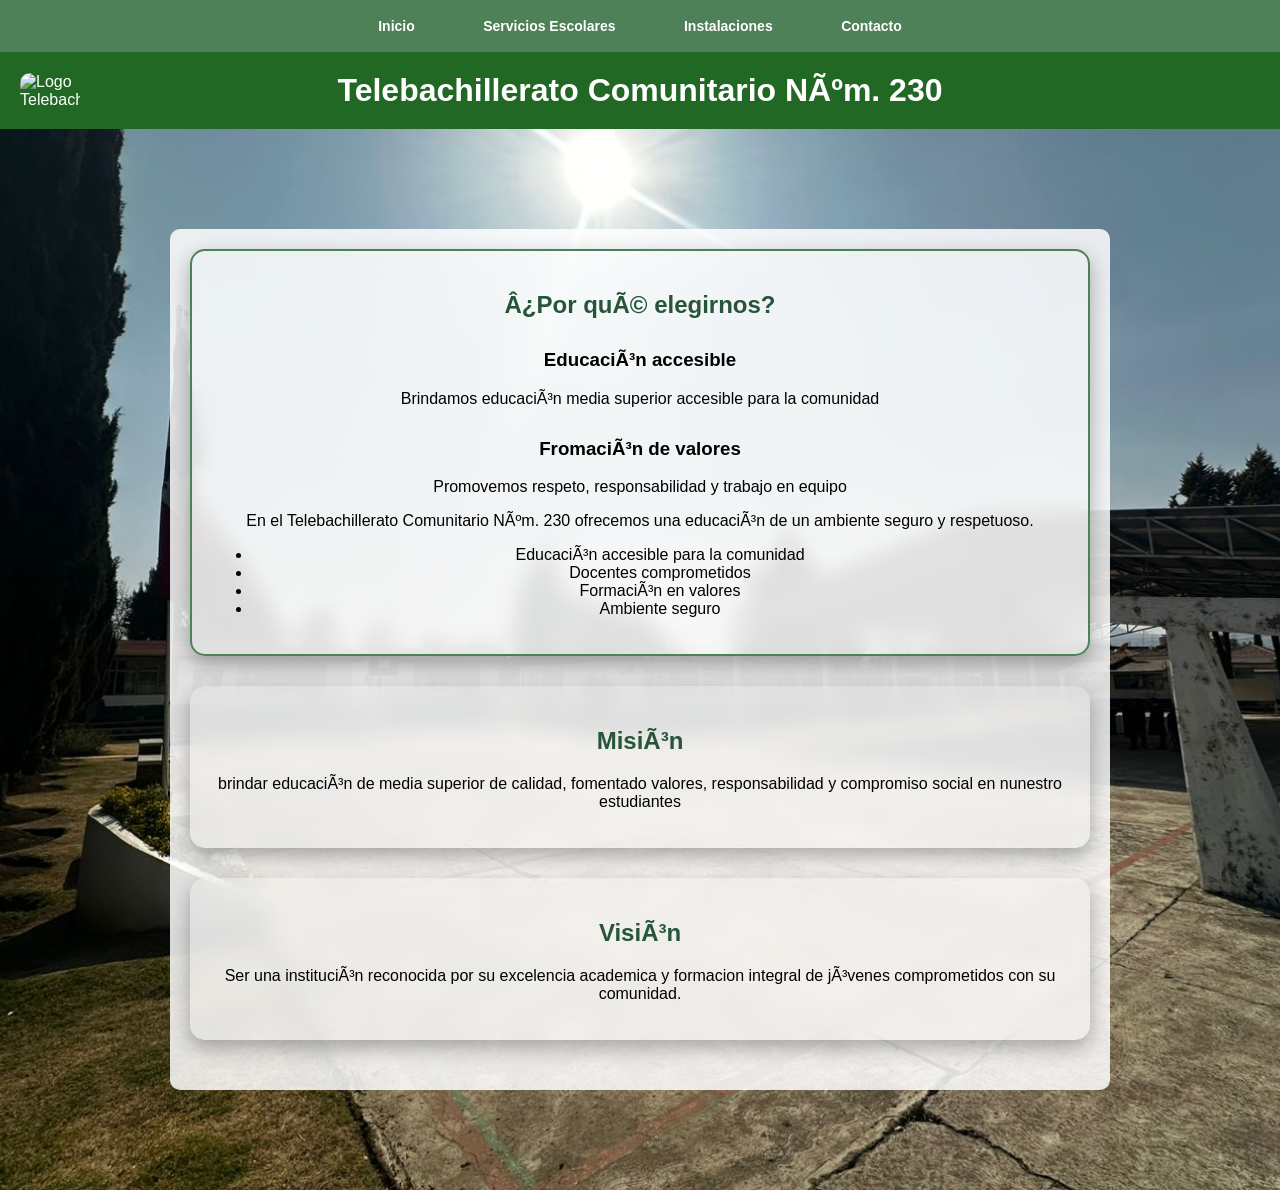
==== index.html @ aac65033 "Add files via upload Primera versión de la pagina" ====
<!doctype html>
<html lang="es">
  <head>
    <meta name="viewport" content="width=device-width, initial-scale=1.0" />
    <meta charset="UFT-8" />
    <meta name="viewport" content="width=device-width, initial-scale=1.0" />
    <title>Telebachillerato Comunitario Num. 230</title>
    <link rel="stylesheet" href="estilos.css" />
  </head>

  <body>
    <nav>
      <ul>
        <li><a href="index.html">Inicio</a></li>
        <li><a href="#">Servicios Escolares</a></li>
        <li><a href="Instalaciones.html">Instalaciones</a></li>
        <li><a href="Contacto.html">Contacto</a></li>
      </ul>
    </nav>

    <header>
      <img src="LOGO_TBC.jpeg" alt="Logo Telebachillerato" class="logo" />
      <h1>Telebachillerato Comunitario Núm. 230</h1>
    </header>

    <main>
      <section class="porque">
        <h2>¿Por qué elegirnos?</h2>

        <div class="tarjetas">
          <div class="tarjeta">
            <h3>Educación accesible</h3>
            <p>
              Brindamos educación media superior accesible para la comunidad
            </p>
          </div>

          <div class="tarjeta">
            <h3>Fromación de valores</h3>
            <p>Promovemos respeto, responsabilidad y trabajo en equipo</p>
          </div>
        </div>

        <p>
          En el Telebachillerato Comunitario Núm. 230 ofrecemos una educación de
          un ambiente seguro y respetuoso.
        </p>
        <ul>
          <li>Educación accesible para la comunidad</li>
          <li>Docentes comprometidos</li>
          <li>Formación en valores</li>
          <li>Ambiente seguro</li>
        </ul>
      </section>

      <section>
        <h2>Misión</h2>
        <p>
          brindar educación de media superior de calidad, fomentado valores,
          responsabilidad y compromiso social en nunestro estudiantes
        </p>
      </section>

      <section>
        <h2>Visión</h2>
        <p>
          Ser una institución reconocida por su excelencia academica y formacion
          integral de jóvenes comprometidos con su comunidad.
        </p>
      </section>
    </main>
  </body>
</html>
---- estilos.css ----
body {
  font-family: Arial, sans-serif;
  margin: 0;
  padding: 0;
  background-image: url("fondo.jpeg");
  background-size: cover;
  background-position: center;
  background-repeat: no-repeat;
}

nav {
  background-color: #4f8158;
  padding: 10px 0;

  position: sticky;
  top: 0;
  z-index: 1000;
}

nav ul {
  list-style: none;
  margin: 0;
  padding: 0;
  text-align: center;
}

nav ul li {
  display: inline;
  margin: 0 20px;
}

@media (max-width: 768px) {
  nav ul li {
    display: block;
    margin: 10px 0;
  }
}

nav ul li a {
  text-decoration: none;
  color: white;
  font-weight: bold;
  display: inline-block;
  transition:
    transform 0.3s,
    color 0.3s;
}

nav ul li a:hover {
  color: #0d0404;
  transform: scale(1.2);
}

header {
  background-color: #216824;
  color: rgb(255, 255, 255);
  padding: 20px;

  display: flex;
  align-items: center;
  justify-content: center;

  position: relative;
}

header h1 {
  margin: 0;
}

.logo {
  width: 60px;
  height: auto;

  position: absolute;
  left: 20px;
}

main {
  padding: 20px;
  background-color: rgba(255, 255, 255, 0.85);
  max-width: 900px;
  margin: 100px auto;
  border-radius: 10px;
}

section {
  background-color: rgba(255, 255, 255, 0.08);
  backdrop-filter: blur(10px);
  padding: 20px;
  margin-bottom: 30px;
  border-radius: 15px;
  box-shadow: 0px 8px 20px rgba(0, 0, 0, 0.3);
  border: 1px solid rgba(255, 255, 255, 0.03);
}
section:first-child {
  border: 2px solid #4f8158;
}

h2 {
  color: #28553a;
}

html {
  scroll-behavior: smooth;
}

section {
  scroll-margin-top: 120px;
}

iframe {
  max-width: 100%;
  display: block;
  margin: 20px auto;
}

a {
  color: #2e7d32;
  text-decoration: none;
  font-weight: bold;
}

a:hover {
  text-decoration: underline;
}

a {
  color: black;
}

form {
  margin-top: 20px;
}

form input,
form textarea {
  width: 100%;
  padding: 10px;
  border-radius: 8px;
  border: 1px solid #ccc;
}

form textarea {
  height: 100px;
}

form button {
  background-color: #4f8158;
  color: white;
  padding: 10px 25px;
  border: none;
  border-radius: 8px;
  cursor: pointer;
  font-size: 16px;
  transition: all 0.3s;
}

form button:hover {
  background-color: #3b6a45;
  transform: scale(1.1);
}

form {
  margin-top: 20px;
  transition: transform 0.3s;
}

form:hover {
  transform: scale(1.02);
}

section {
  text-align: center;
}

section p {
  font-size: 16px;
}

h3 {
  margin-top: 30px;
}

.galeria {
  display: grid;
  grid-template-columns: repeat(2, 1fr);
  gap: 15px;
}

.galeria img {
  width: 100%;
  border-radius: 10px;
  transition: transform 0.3s;
}

.galeria img:hover {
  transform: scale(1.05s);
}

.mensaje-exito {
  display: none;
  background: #d4edda;
  color: #155724;
  padding: 15px;
  border-radius: 10px;
  margin-top: 15px;
  text-align: center;
  font-weight: bold;
  animation: aparecer 0.5s ease;
}

@keyframes aparecer {
  from {
    opacity: 0;
    transform: translateY(-10px);
  }
  to {
    opacity: 1;
    transform: translateY(0);
  }
}

nav {
  display: flex;
  justify-content: center;
  gap: 20px;
  flex-wrap: wrap; /* 👈 clave */
}

.contenedor {
  display: grid;
  grid-template-columns: repeat(auto-fit, minmax(250px, 1fr));
  gap: 20px;
}

img {
  max-width: 100%;
  height: auto;
  border-radius: 10px;
}

@media (max-width: 768px) {
  header h1 {
    font-size: 20px;
    text-align: center;
  }

  nav {
    flex-direction: column;
    align-items: center;
  }

  .formulario {
    width: 90%;
  }
}

nav {
  display: flex;
  justify-content: center;
  flex-wrap: wrap;
  gap: 10px;
}

nav a {
  padding: 8px 12px;
  font-size: 14px;
}

@media (max-width: 768px) {
  nav {
    flex-direction: column;
    align-items: center;
  }
}

@media (max-width: 768px) {
  nav {
    flex-direction: column !important;
    align-items: center !important;
  }
}
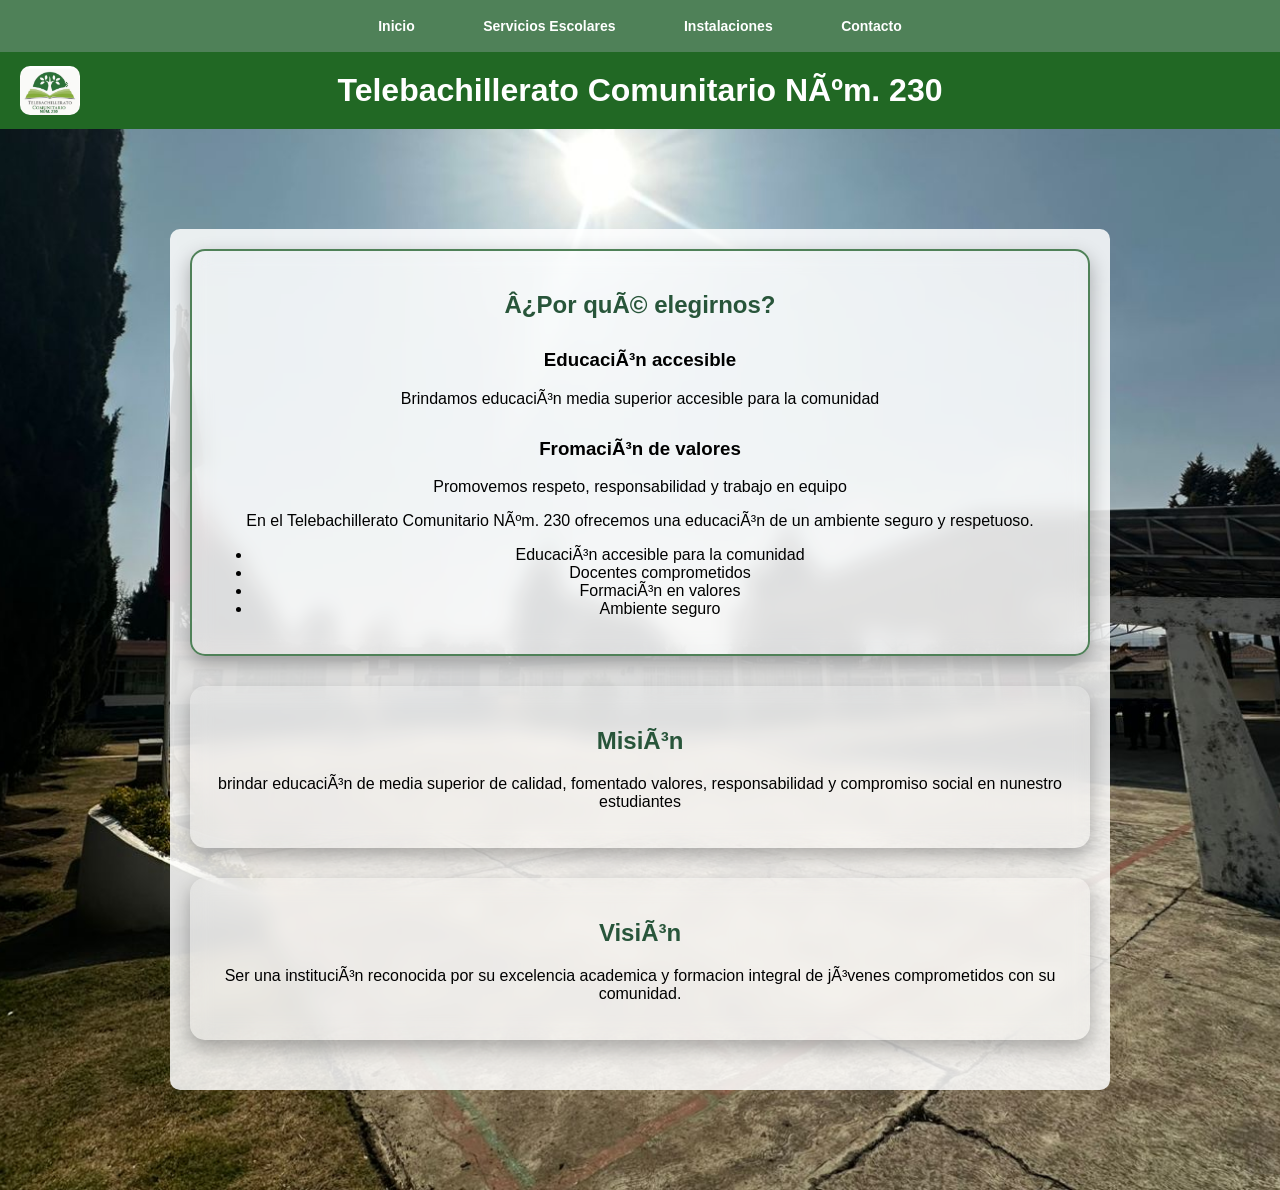
==== commit be3156bf: "Update index.html" ====
--- a/index.html
+++ b/index.html
@@ -12,7 +12,7 @@
     <nav>
       <ul>
         <li><a href="index.html">Inicio</a></li>
-        <li><a href="#">Servicios Escolares</a></li>
+        <li><a href="servicios.html">Servicios Escolares</a></li>
         <li><a href="Instalaciones.html">Instalaciones</a></li>
         <li><a href="Contacto.html">Contacto</a></li>
       </ul>
